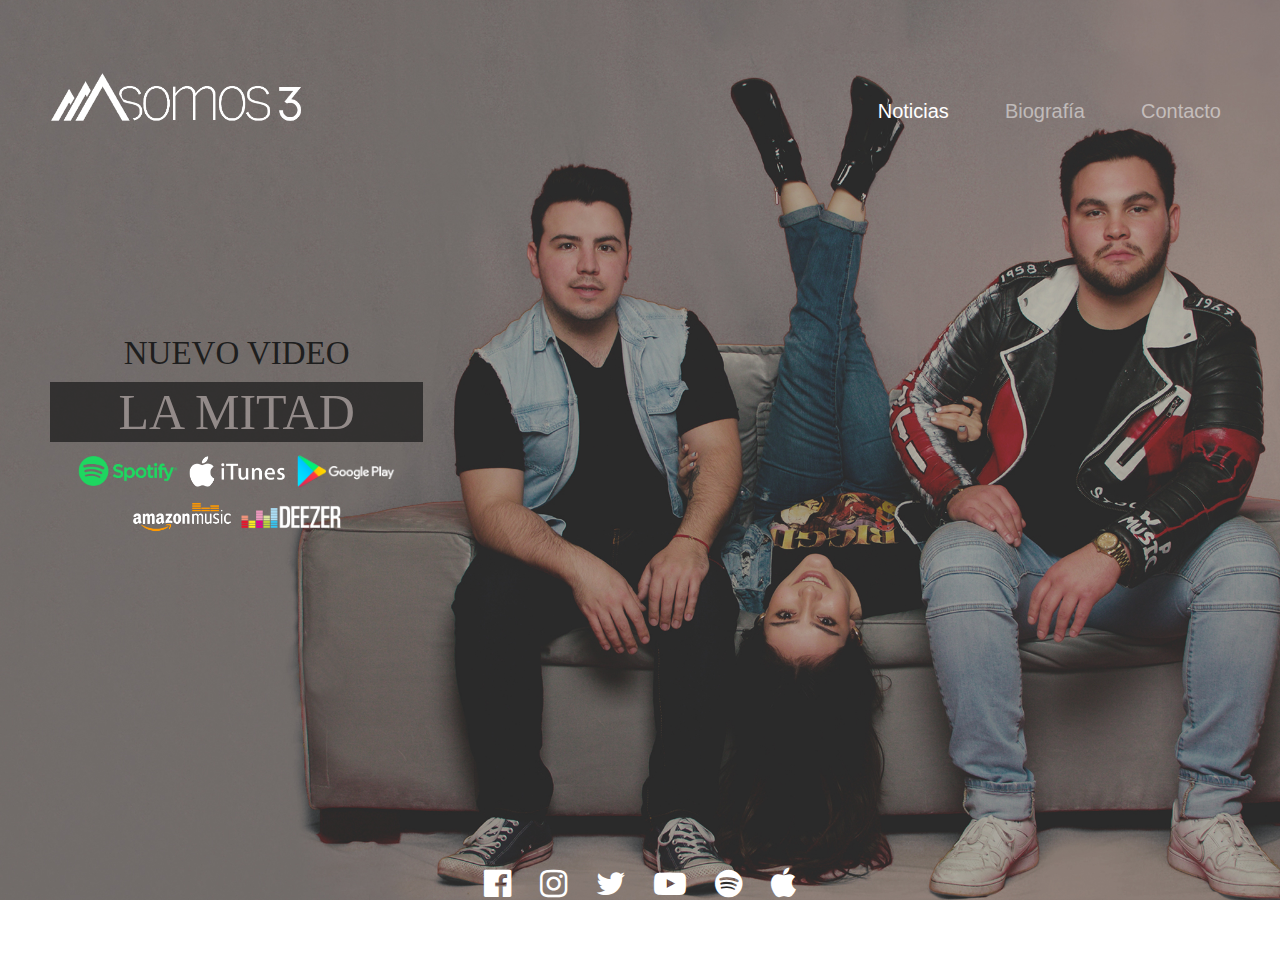
==== index.html @ 5a6b401f "Initial commit" ====
<!doctype html>
<html lang="en">
  <head>
    <meta charset="utf-8">
    <meta name="viewport" content="width=device-width, initial-scale=1, shrink-to-fit=no">
    <title>Somos 3</title>
    <link rel="stylesheet" href="css/bootstrap.min.css">
    <link rel="stylesheet" href="css/style.css">
    <link rel="stylesheet" href="https://cdnjs.cloudflare.com/ajax/libs/font-awesome/4.7.0/css/font-awesome.min.css">
    <style>
      .bg-somos3 {
        position: relative;
      	background-image: url("assets/somos3.jpg");
      	opacity: 100%;
      	width: 100%;
        height: 0;
        padding-top: 40px;
        padding-bottom: 50%;
        min-height: 600px;
      	background-position: center;
      	background-repeat: no-repeat;
      	background-attachment: fixed;
      	background-size: cover;
      }
    </style>
  </head>
  <body class="bg-somos3">
    <header>
      <div class="container-fluid">
        <nav class="navbar navbar-expand-md navbar-dark bg-dark mx-auto">
          <a class="navbar-brand" href="#"><img src="assets/logosomos3.png" width=250></a>
          <button class="navbar-toggler" type="button" data-toggle="collapse" data-target="#navbarNavAltMarkup" aria-controls="navbarNavAltMarkup" aria-expanded="false" aria-label="Toggle navigation">
            <span class="navbar-toggler-icon"></span>
          </button>
          <div class="collapse navbar-collapse" id="navbarNavAltMarkup">
            <div class="navbar-nav ml-auto">
              <a class="nav-item nav-link active" href="#">Noticias <span class="sr-only">(current)</span></a>
              <a class="nav-item nav-link" href="biografia.html">Biografía</a>
              <a class="nav-item nav-link" href="contacto.html">Contacto</a>
            </div>
          </div>
        </nav>
      </div>
    </header>
    <div class="container-fluid" style="padding:50px">
      <div class="row" style="margin-top:10%">
        <div class="col-xl-4">
          <h3>NUEVO VIDEO</h3>
        </div>
        <div class="col-xl-4">
        </div>
        <div class="col-xl-4">
        </div>
      </div>
      <div class="row">
        <div class="col-xl-4">
          <h4>LA MITAD</h4>
        </div>
        <div class="col-xl-4">
        </div>
        <div class="col-xl-4">
        </div>
      </div>
      <div class="row">
        <div class="col-xl-4">
          <div class="row">
            <div class="col-sm-0"></div>
            <div class="col-sm-12">
              <h2>
                <a href="#"><img src="assets/logospotify.png" width=100px></a>
                <a href="#"><img src="assets/logoitunes.png" width=100px></a>
                <a href="#"><img src="assets/logogoogle.png" width=100px></a>
                <a href="#"><img src="assets/logoamazon.png" width=100px></a>
                <a href="#"><img src="assets/logodeezer.png" width=100px></a>
              </h2>
            </div>
            <div class="col-sm-0"></div>
          </div>
        </div>
        <div class="col-xl-4">
        </div>
        <div class="col-xl-4">
        </div>
      </div>
      <div class="row">
        <div class="col-xl-4">
          <div class="aspect-ratio">
            <iframe src="https://www.youtube.com/embed/duMFx8_oGxU" frameborder="0" allowfullscreen></iframe>
          </div>
        </div>
        <div class="col-xl-4"></div>
        <div class="col-xl-4"></div>
      </div>
    </div>
    <footer>
      <div class="container" style="margin-top:5%">
        <div class="row">
          <div class="col-sm-0"></div>
          <div class="col-sm-12">
            <h2>
              <a href="https://www.facebook.com/somos3music" class="fa fa-facebook-official" style="text-decoration: none; padding:10px"></a>
              <a href="https://www.instagram.com/somos3music" class="fa fa-instagram" style="text-decoration: none; padding:10px"></a>
              <a href="https://www.twitter.com/somos3music" class="fa fa-twitter" style="text-decoration: none; padding:10px"></a>
              <a href="https://www.youtube.com/somos3music" class="fa fa-youtube-play" style="text-decoration: none; padding:10px"></a>
              <a href="https://spoti.fi/31Qa3x4" class="fa fa-spotify" style="text-decoration: none; padding:10px"></a>
              <a href="https://apple.co/2SJsqj3" class="fa fa-apple" style="text-decoration: none; padding:10px"></a>
            </h2>
          </div>
          <div class="col-sm-0"></div>
        </div>
        <div class="row">
          <div class="col-sm-0"></div>
          <div class="col-sm-12">
            <p style="font-size: 12px; padding:10px; color:white">© 2020 <i>somos3music.com </i> All Rights Reserved </p>
          </div>
          <div class="col-sm-0"></div>
        </div>
      </div>
    </footer>
  </body>
</html>
---- css/style.css ----
body {
	margin: 0px;
	font-family: "Open Sans", Sans-serif;
	background-color: white;
	text-align: center;
}

h3 {
	font-family: Open Sans;
	font-size: 33px;
	color: #1e1e1e;
}
h4 {
	font-family: Open Sans;
	font-size: 50px;
	color: #9e9594;
	background-color: #1e1e1e;
	opacity: 75%;
}
h5 {
	font-family: Open Sans;
	font-size: 16px;
	color: white;
}

.aspect-ratio {
	position: relative;
	width: 100%;
	height: 0;
	padding-bottom: 51%;
	margin: 0 auto;
}
.aspect-ratio iframe {
	position: absolute;
	width: 100%;
	height: 100%;
	left: 0; top: 0;
	margin: 0 auto;
	display: block;
}

.nav-item, .navbar-brand {
	font-size:20px;
	margin:20px;
}

.nav-item {
	margin-top:35px;
}

.bg-dark {
	background: transparent !important
}

.fa-facebook-official, .fa-instagram, .fa-twitter, .fa-youtube-play, .fa-spotify, .fa-apple {
	color:white;
}

.navbar-inner {
    background:transparent;
}
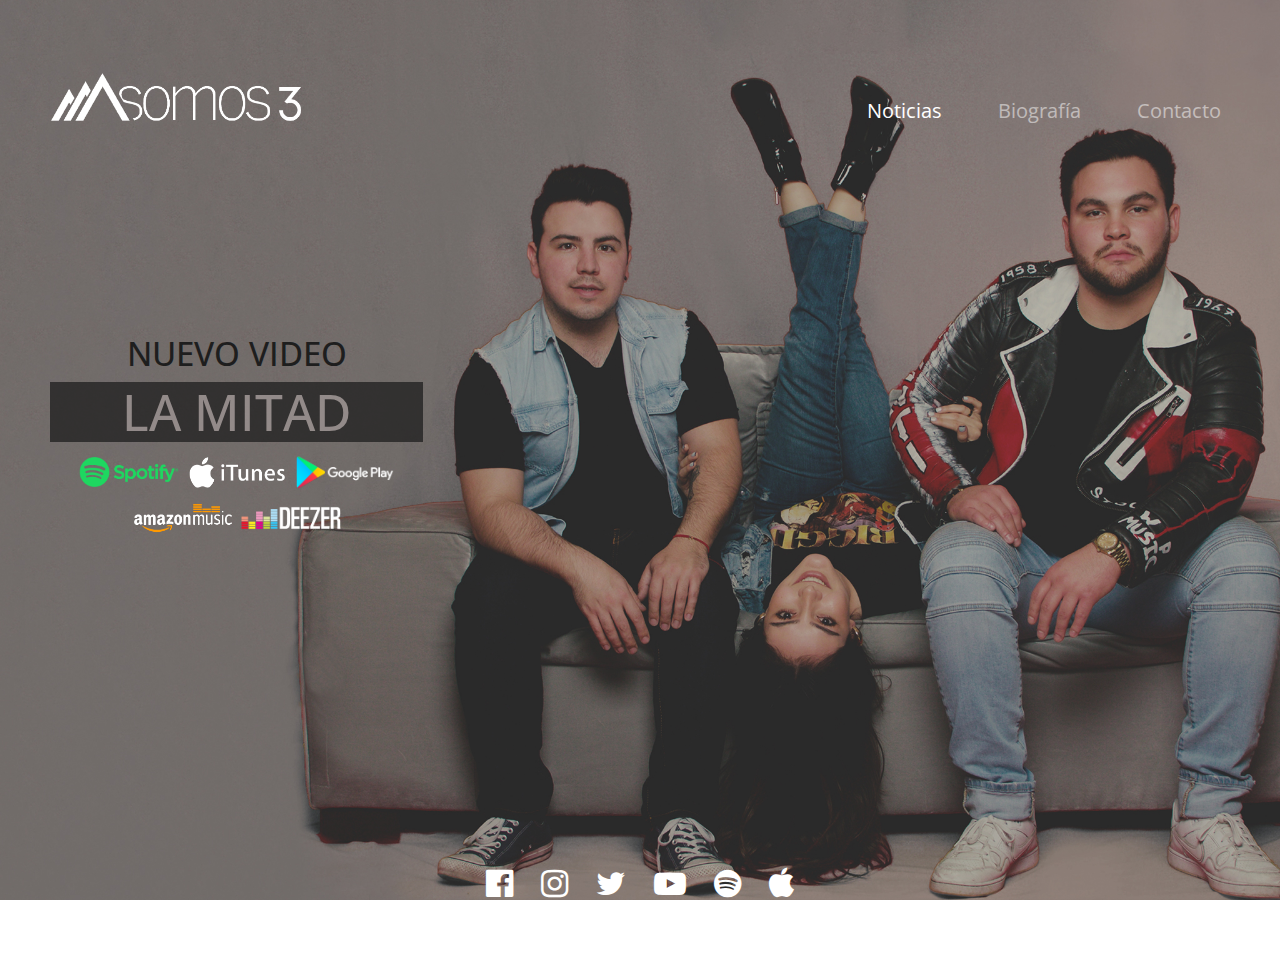
==== commit d42292fa: "Initial commit" ====
--- a/index.html
+++ b/index.html
@@ -7,6 +7,7 @@
     <link rel="stylesheet" href="css/bootstrap.min.css">
     <link rel="stylesheet" href="css/style.css">
     <link rel="stylesheet" href="https://cdnjs.cloudflare.com/ajax/libs/font-awesome/4.7.0/css/font-awesome.min.css">
+    <link rel="stylesheet" href="https://fonts.googleapis.com/css2?family=Open+Sans&display=swap"> 
     <style>
       .bg-somos3 {
         position: relative;
@@ -117,5 +118,7 @@
         </div>
       </div>
     </footer>
+    <script src="js/jquery-3.5.1.min.js"></script>
+    <script src="js/bootstrap.min.js"></script>
   </body>
 </html>
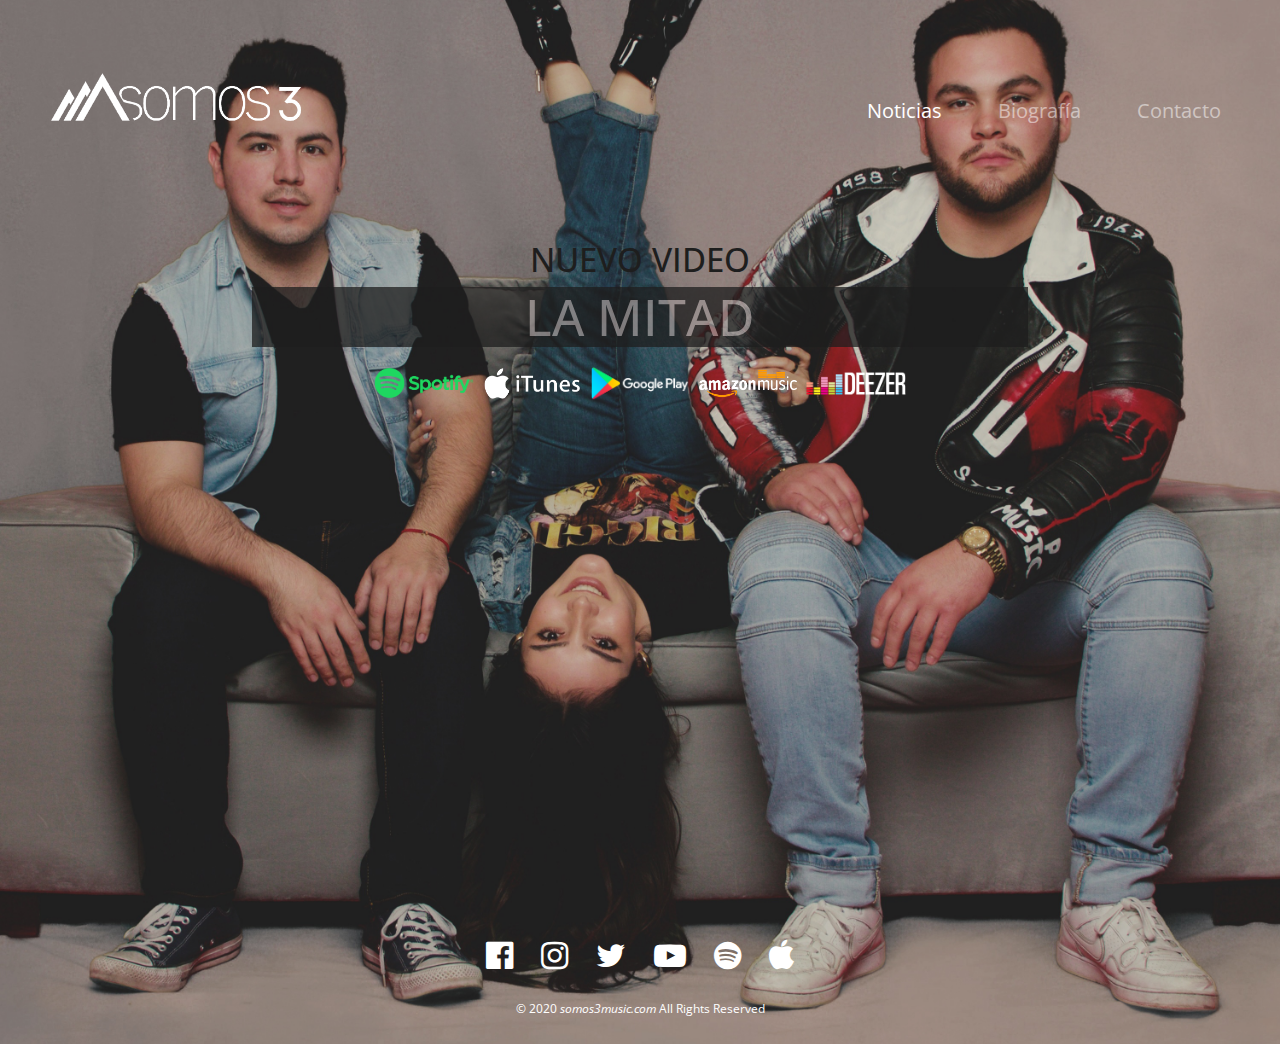
==== commit 421223ca: "Initial commit" ====
--- a/index.html
+++ b/index.html
@@ -7,7 +7,8 @@
     <link rel="stylesheet" href="css/bootstrap.min.css">
     <link rel="stylesheet" href="css/style.css">
     <link rel="stylesheet" href="https://cdnjs.cloudflare.com/ajax/libs/font-awesome/4.7.0/css/font-awesome.min.css">
-    <link rel="stylesheet" href="https://fonts.googleapis.com/css2?family=Open+Sans&display=swap"> 
+    <link rel="stylesheet" href="https://fonts.googleapis.com/css2?family=Open+Sans&display=swap">
+    <link rel="icon" href="favicon.ico">
     <style>
       .bg-somos3 {
         position: relative;
@@ -44,53 +45,49 @@
       </div>
     </header>
     <div class="container-fluid" style="padding:50px">
-      <div class="row" style="margin-top:10%">
-        <div class="col-xl-4">
+      <div class="row" style="margin-top:2%">
+        <div class="col-xl-2">
+        </div>
+        <div class="col-xl-8">
           <h3>NUEVO VIDEO</h3>
         </div>
-        <div class="col-xl-4">
-        </div>
-        <div class="col-xl-4">
+        <div class="col-xl-2">
         </div>
       </div>
       <div class="row">
-        <div class="col-xl-4">
+        <div class="col-xl-2">
+        </div>
+        <div class="col-xl-8">
           <h4>LA MITAD</h4>
         </div>
-        <div class="col-xl-4">
-        </div>
-        <div class="col-xl-4">
+        <div class="col-xl-2">
         </div>
       </div>
       <div class="row">
-        <div class="col-xl-4">
-          <div class="row">
-            <div class="col-sm-0"></div>
-            <div class="col-sm-12">
-              <h2>
-                <a href="#"><img src="assets/logospotify.png" width=100px></a>
-                <a href="#"><img src="assets/logoitunes.png" width=100px></a>
-                <a href="#"><img src="assets/logogoogle.png" width=100px></a>
-                <a href="#"><img src="assets/logoamazon.png" width=100px></a>
-                <a href="#"><img src="assets/logodeezer.png" width=100px></a>
-              </h2>
-            </div>
-            <div class="col-sm-0"></div>
-          </div>
+        <div class="col-xl-2">
         </div>
-        <div class="col-xl-4">
+        <div class="col-xl-8">
+          <h2>
+            <a href="#"><img src="assets/logospotify.png" width=100px></a>
+            <a href="#"><img src="assets/logoitunes.png" width=100px></a>
+            <a href="#"><img src="assets/logogoogle.png" width=100px></a>
+            <a href="#"><img src="assets/logoamazon.png" width=100px></a>
+            <a href="#"><img src="assets/logodeezer.png" width=100px></a>
+          </h2>
         </div>
-        <div class="col-xl-4">
+        <div class="col-xl-2">
         </div>
       </div>
       <div class="row">
-        <div class="col-xl-4">
+        <div class="col-xl-2">
+        </div>
+        <div class="col-xl-8">
           <div class="aspect-ratio">
             <iframe src="https://www.youtube.com/embed/duMFx8_oGxU" frameborder="0" allowfullscreen></iframe>
           </div>
         </div>
-        <div class="col-xl-4"></div>
-        <div class="col-xl-4"></div>
+        <div class="col-xl-2">
+        </div>
       </div>
     </div>
     <footer>
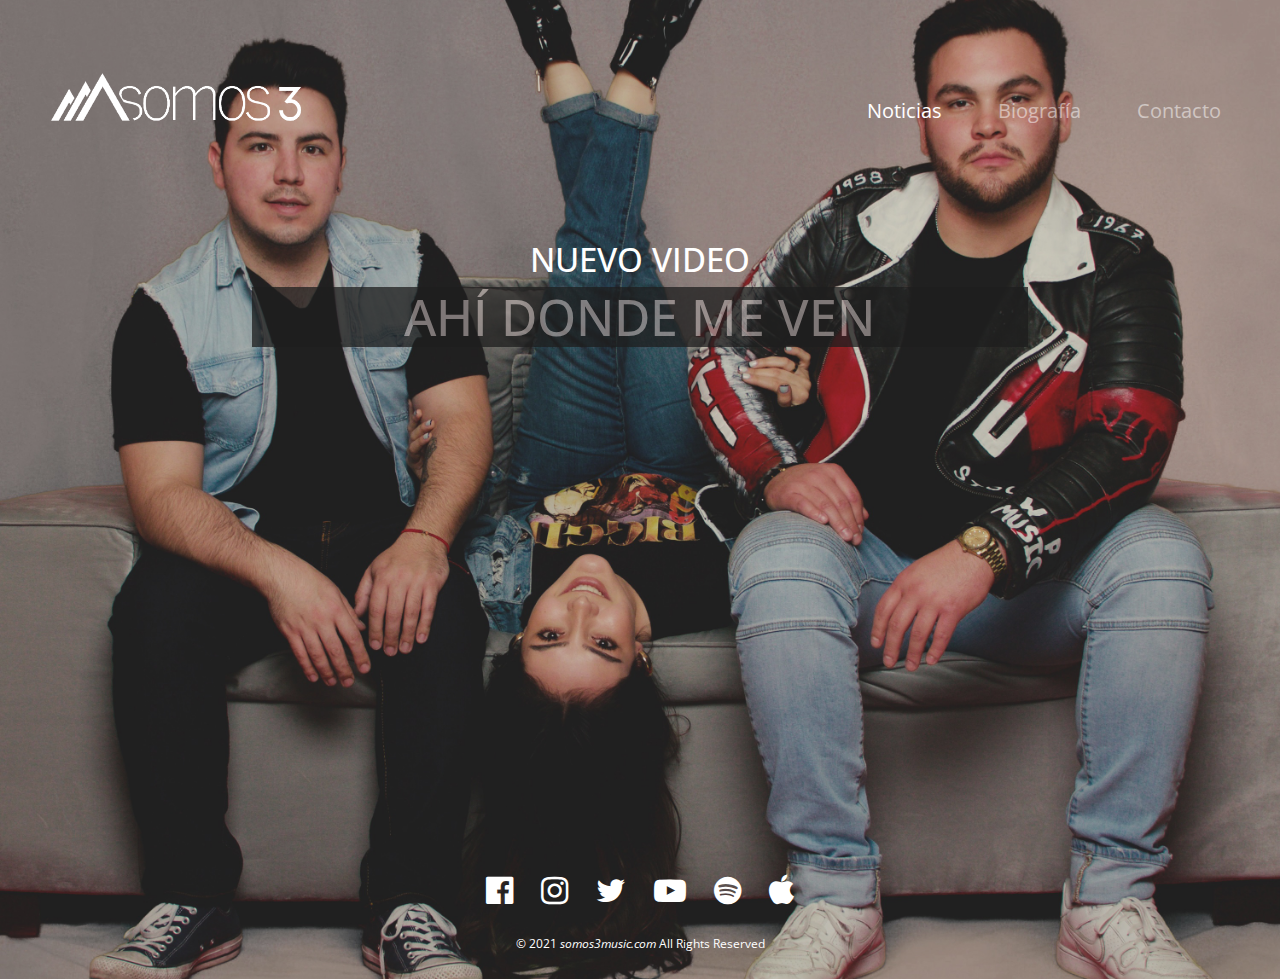
==== commit e1ed0c58: "Commit 2" ====
--- a/index.html
+++ b/index.html
@@ -58,7 +58,7 @@
         <div class="col-xl-2">
         </div>
         <div class="col-xl-8">
-          <h4>LA MITAD</h4>
+          <h4>AHÍ DONDE ME VEN</h4>
         </div>
         <div class="col-xl-2">
         </div>
@@ -66,15 +66,7 @@
       <div class="row">
         <div class="col-xl-2">
         </div>
-        <div class="col-xl-8">
-          <h2>
-            <a href="#"><img src="assets/logospotify.png" width=100px></a>
-            <a href="#"><img src="assets/logoitunes.png" width=100px></a>
-            <a href="#"><img src="assets/logogoogle.png" width=100px></a>
-            <a href="#"><img src="assets/logoamazon.png" width=100px></a>
-            <a href="#"><img src="assets/logodeezer.png" width=100px></a>
-          </h2>
-        </div>
+        
         <div class="col-xl-2">
         </div>
       </div>
@@ -83,7 +75,7 @@
         </div>
         <div class="col-xl-8">
           <div class="aspect-ratio">
-            <iframe src="https://www.youtube.com/embed/duMFx8_oGxU" frameborder="0" allowfullscreen></iframe>
+            <iframe src="https://www.youtube.com/embed/x1Pjjz4-1DE" frameborder="0" allowfullscreen></iframe>
           </div>
         </div>
         <div class="col-xl-2">
@@ -99,7 +91,7 @@
               <a href="https://www.facebook.com/somos3music" class="fa fa-facebook-official" style="text-decoration: none; padding:10px"></a>
               <a href="https://www.instagram.com/somos3music" class="fa fa-instagram" style="text-decoration: none; padding:10px"></a>
               <a href="https://www.twitter.com/somos3music" class="fa fa-twitter" style="text-decoration: none; padding:10px"></a>
-              <a href="https://www.youtube.com/somos3music" class="fa fa-youtube-play" style="text-decoration: none; padding:10px"></a>
+              <a href="https://www.youtube.com/somos3" class="fa fa-youtube-play" style="text-decoration: none; padding:10px"></a>
               <a href="https://spoti.fi/31Qa3x4" class="fa fa-spotify" style="text-decoration: none; padding:10px"></a>
               <a href="https://apple.co/2SJsqj3" class="fa fa-apple" style="text-decoration: none; padding:10px"></a>
             </h2>
@@ -109,7 +101,7 @@
         <div class="row">
           <div class="col-sm-0"></div>
           <div class="col-sm-12">
-            <p style="font-size: 12px; padding:10px; color:white">© 2020 <i>somos3music.com </i> All Rights Reserved </p>
+            <p style="font-size: 12px; padding:10px; color:white">© 2021 <i>somos3music.com </i> All Rights Reserved </p>
           </div>
           <div class="col-sm-0"></div>
         </div>
--- a/css/style.css
+++ b/css/style.css
@@ -8,7 +8,7 @@
 h3 {
 	font-family: Open Sans;
 	font-size: 33px;
-	color: #1e1e1e;
+	color: #FFFFFF;
 }
 h4 {
 	font-family: Open Sans;
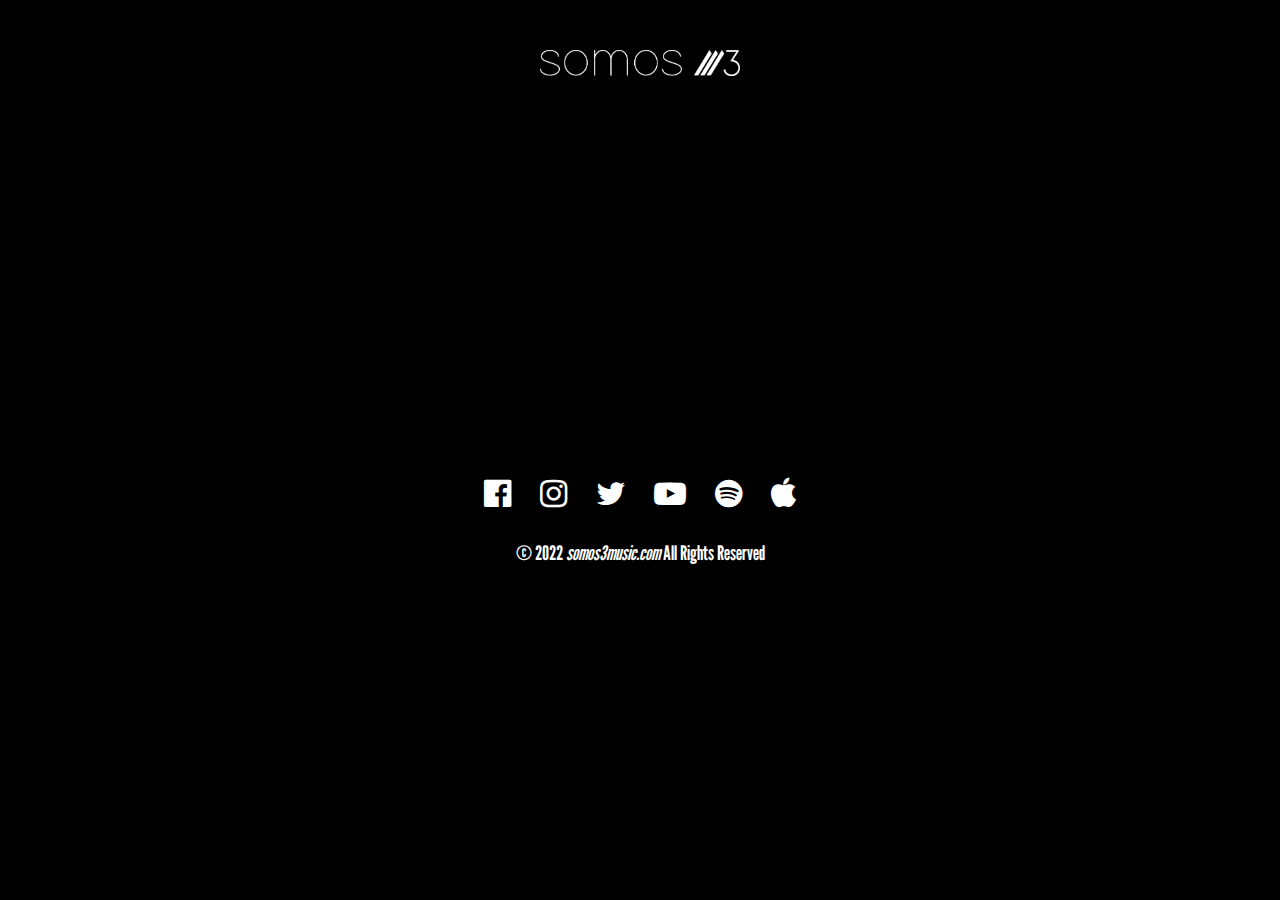
==== commit 55ef6876: "Add files via upload" ====
--- a/index.html
+++ b/index.html
@@ -1,113 +1,110 @@
 <!doctype html>
 <html lang="en">
-  <head>
-    <meta charset="utf-8">
-    <meta name="viewport" content="width=device-width, initial-scale=1, shrink-to-fit=no">
-    <title>Somos 3</title>
-    <link rel="stylesheet" href="css/bootstrap.min.css">
-    <link rel="stylesheet" href="css/style.css">
-    <link rel="stylesheet" href="https://cdnjs.cloudflare.com/ajax/libs/font-awesome/4.7.0/css/font-awesome.min.css">
-    <link rel="stylesheet" href="https://fonts.googleapis.com/css2?family=Open+Sans&display=swap">
-    <link rel="icon" href="favicon.ico">
-    <style>
-      .bg-somos3 {
-        position: relative;
-      	background-image: url("assets/somos3.jpg");
-      	opacity: 100%;
-      	width: 100%;
-        height: 0;
-        padding-top: 40px;
-        padding-bottom: 50%;
-        min-height: 600px;
-      	background-position: center;
-      	background-repeat: no-repeat;
-      	background-attachment: fixed;
-      	background-size: cover;
-      }
-    </style>
-  </head>
-  <body class="bg-somos3">
-    <header>
-      <div class="container-fluid">
-        <nav class="navbar navbar-expand-md navbar-dark bg-dark mx-auto">
-          <a class="navbar-brand" href="#"><img src="assets/logosomos3.png" width=250></a>
-          <button class="navbar-toggler" type="button" data-toggle="collapse" data-target="#navbarNavAltMarkup" aria-controls="navbarNavAltMarkup" aria-expanded="false" aria-label="Toggle navigation">
-            <span class="navbar-toggler-icon"></span>
-          </button>
-          <div class="collapse navbar-collapse" id="navbarNavAltMarkup">
-            <div class="navbar-nav ml-auto">
-              <a class="nav-item nav-link active" href="#">Noticias <span class="sr-only">(current)</span></a>
-              <a class="nav-item nav-link" href="biografia.html">Biografía</a>
-              <a class="nav-item nav-link" href="contacto.html">Contacto</a>
-            </div>
-          </div>
-        </nav>
-      </div>
-    </header>
-    <div class="container-fluid" style="padding:50px">
-      <div class="row" style="margin-top:2%">
-        <div class="col-xl-2">
-        </div>
-        <div class="col-xl-8">
-          <h3>NUEVO VIDEO</h3>
-        </div>
-        <div class="col-xl-2">
-        </div>
-      </div>
-      <div class="row">
-        <div class="col-xl-2">
-        </div>
-        <div class="col-xl-8">
-          <h4>AHÍ DONDE ME VEN</h4>
-        </div>
-        <div class="col-xl-2">
-        </div>
-      </div>
-      <div class="row">
-        <div class="col-xl-2">
-        </div>
-        
-        <div class="col-xl-2">
-        </div>
-      </div>
-      <div class="row">
-        <div class="col-xl-2">
-        </div>
-        <div class="col-xl-8">
-          <div class="aspect-ratio">
-            <iframe src="https://www.youtube.com/embed/x1Pjjz4-1DE" frameborder="0" allowfullscreen></iframe>
-          </div>
-        </div>
-        <div class="col-xl-2">
-        </div>
-      </div>
-    </div>
-    <footer>
-      <div class="container" style="margin-top:5%">
-        <div class="row">
-          <div class="col-sm-0"></div>
-          <div class="col-sm-12">
-            <h2>
-              <a href="https://www.facebook.com/somos3music" class="fa fa-facebook-official" style="text-decoration: none; padding:10px"></a>
-              <a href="https://www.instagram.com/somos3music" class="fa fa-instagram" style="text-decoration: none; padding:10px"></a>
-              <a href="https://www.twitter.com/somos3music" class="fa fa-twitter" style="text-decoration: none; padding:10px"></a>
-              <a href="https://www.youtube.com/somos3" class="fa fa-youtube-play" style="text-decoration: none; padding:10px"></a>
-              <a href="https://spoti.fi/31Qa3x4" class="fa fa-spotify" style="text-decoration: none; padding:10px"></a>
-              <a href="https://apple.co/2SJsqj3" class="fa fa-apple" style="text-decoration: none; padding:10px"></a>
-            </h2>
-          </div>
-          <div class="col-sm-0"></div>
-        </div>
-        <div class="row">
-          <div class="col-sm-0"></div>
-          <div class="col-sm-12">
-            <p style="font-size: 12px; padding:10px; color:white">© 2021 <i>somos3music.com </i> All Rights Reserved </p>
-          </div>
-          <div class="col-sm-0"></div>
-        </div>
-      </div>
-    </footer>
-    <script src="js/jquery-3.5.1.min.js"></script>
-    <script src="js/bootstrap.min.js"></script>
-  </body>
+	<head>
+		<meta charset="utf-8">
+		<meta name="viewport" content="width=device-width, initial-scale=1, shrink-to-fit=no">
+		<title>Somos 3</title>
+		<link rel="stylesheet" href="css/bootstrap.min.css">
+		<link rel="stylesheet" href="css/style.css">
+		<link rel="stylesheet" href="https://cdnjs.cloudflare.com/ajax/libs/font-awesome/4.7.0/css/font-awesome.min.css">
+		<link rel="stylesheet" href="https://fonts.googleapis.com/css2?family=League+Gothic&display=swap">
+		<link rel="icon" href="favicon.ico">
+		<style>
+			p {
+				text-align: center;
+				font-size: 75px;
+				margin-top: 0px;
+				color: white;
+				font-family: League Gothic;
+			}
+		</style>
+	</head>
+	<body style="background-color: black">
+		<header>
+			<div class="container-fluid" style="padding-top:50px; padding-bottom:25px">
+				<div class="row">
+					<div class="col-xl-4"></div>
+					<div class="col-xl-4">
+						<a href="https://somos3music.com">
+							<img src="assets/logosomos3.png" alt="SOMOS 3" style="width:200px;">
+						</a> 
+					</div>
+					<div class="col-xl-4"></div>
+				</div>
+			</div>
+		</header>
+		<div class="container-fluid">
+			<div class="row" style="padding-bottom:20px">
+				<div class="col-xl-12">
+					<p id="Text"></p>
+				</div>
+			</div>
+			<div class="row">
+				<div class="col-xl-3"></div>
+				<div class="col-xl-6">
+					<div class="aspect-ratio">
+						<iframe width="560" height="315" src="https://www.youtube.com/embed/1mSDeVVcy4k" title="YouTube video player" frameborder="0" allow="accelerometer; autoplay; clipboard-write; encrypted-media; gyroscope; picture-in-picture" allowfullscreen></iframe>
+					</div>
+				</div>
+				<div class="col-xl-3"></div>
+			</div>
+		</div>
+		<footer>
+			<div class="container" style="margin-top:20px">
+				<div class="row">
+					<div class="col-sm-0"></div>
+					<div class="col-sm-12">
+						<h2>
+							<a href="https://www.facebook.com/somos3music" class="fa fa-facebook-official" style="text-decoration: none; padding:10px"></a>
+							<a href="https://www.instagram.com/somos3music" class="fa fa-instagram" style="text-decoration: none; padding:10px"></a>
+							<a href="https://www.twitter.com/somos3music" class="fa fa-twitter" style="text-decoration: none; padding:10px"></a>
+							<a href="https://www.youtube.com/somos3" class="fa fa-youtube-play" style="text-decoration: none; padding:10px"></a>
+							<a href="https://spoti.fi/31Qa3x4" class="fa fa-spotify" style="text-decoration: none; padding:10px"></a>
+							<a href="https://apple.co/2SJsqj3" class="fa fa-apple" style="text-decoration: none; padding:10px"></a>
+						</h2>
+					</div>
+					<div class="col-sm-0"></div>
+				</div>
+				<div class="row">
+					<div class="col-sm-0"></div>
+					<div class="col-sm-12">
+						<p style="font-size: 20px; padding:10px; color:white">© 2022 <i>somos3music.com </i> All Rights Reserved </p>
+					</div>
+					<div class="col-sm-0"></div>
+				</div>
+			</div>
+		</footer>
+		<script>
+			// Set the date we're counting down to
+			var countDownDate = new Date("Sep 30, 2022 12:00:00").getTime();
+
+			// Update the count down every 1 second
+			var x = setInterval(function() {
+
+			  // Get today's date and time
+			  var now = new Date().getTime();
+
+			  // Find the distance between now and the count down date
+			  var distance = countDownDate - now;
+
+			  // Time calculations for days, hours, minutes and seconds
+			  var days = Math.floor(distance / (1000 * 60 * 60 * 24));
+			  var hours = Math.floor((distance % (1000 * 60 * 60 * 24)) / (1000 * 60 * 60));
+			  var minutes = Math.floor((distance % (1000 * 60 * 60)) / (1000 * 60));
+			  var seconds = Math.floor((distance % (1000 * 60)) / 1000);
+
+			  // Output the result in an element with id="Text"
+			  document.getElementById("Text").innerHTML = days + "d " + hours + "h "
+			  + minutes + "m " + seconds + "s ";
+
+			  // If the count down is over, write some text
+			  if (distance < 0) {
+				clearInterval(x);
+				document.getElementById("Text").innerHTML = "OUT NOW";
+			  }
+			}, 1000);
+		</script>
+		<script src="js/jquery-3.5.1.min.js"></script>
+		<script src="js/bootstrap.min.js"></script>
+	</body>
 </html>
